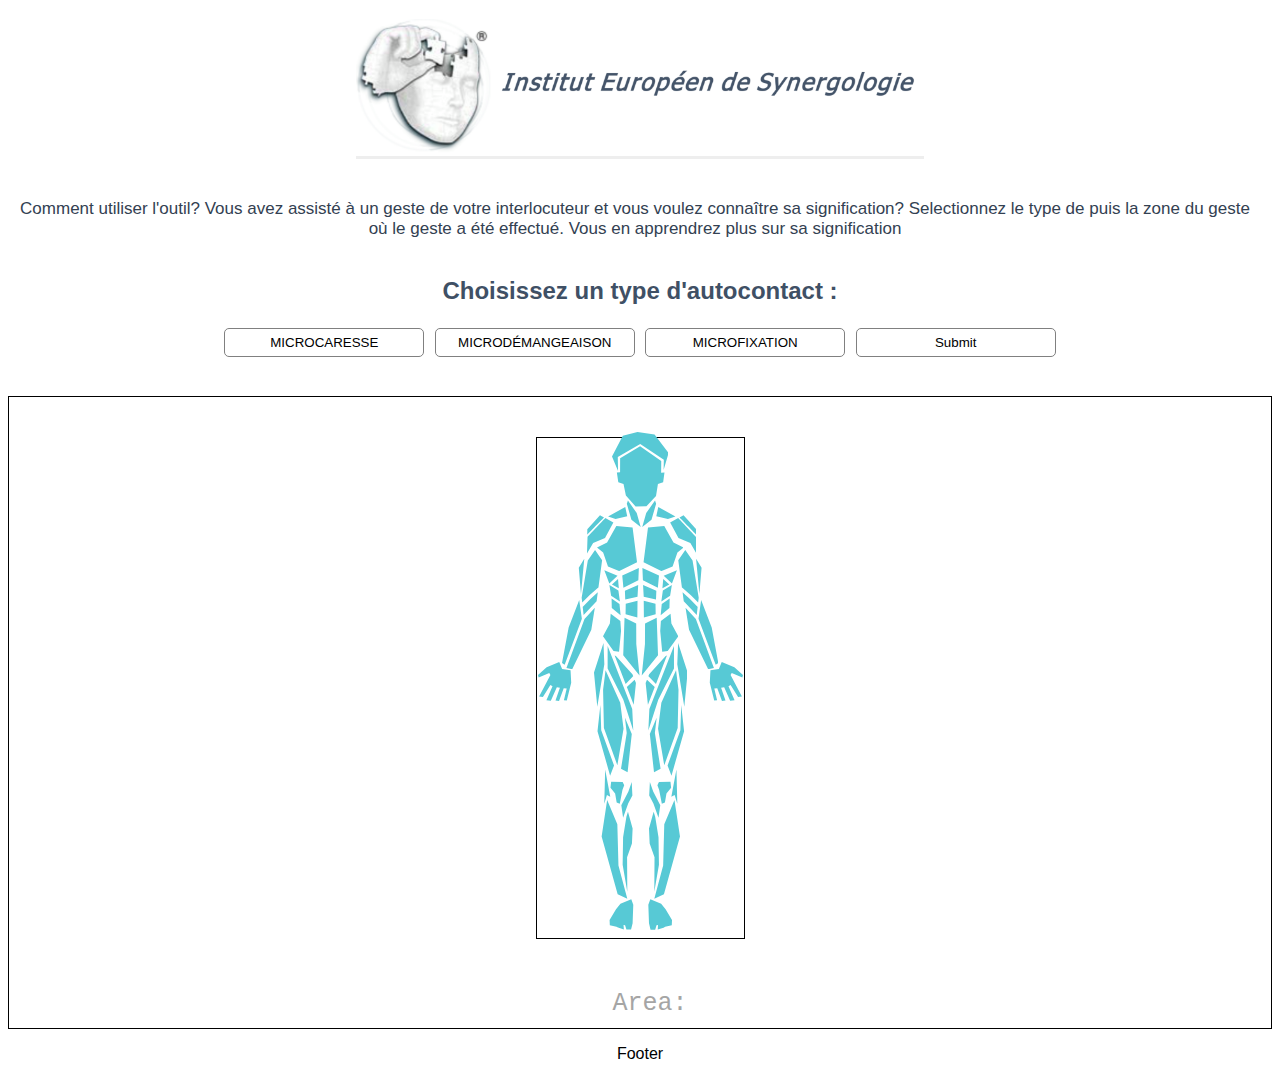
==== index.html @ d7536dd2 "Merge branch 'testclass' into zonage" ====
<!DOCTYPE html>
<html lang="fr">

<head>
    <meta charset="utf-8">
    <title>Analysez les comportements rencontrés</title>
    <link rel="stylesheet" type="text/css" href="style/index.css">
    <link rel="stylesheet" type="text/css" href="style/body.css">

</head>

<body>

    <!-- https://www.youtube.com/watch?v=NWUnbETRfTc ---- Pour les coordonnées JS -->

    <header>
        <a href="file:///Users/Maxime/Desktop/kairos/index.html"><img id="bann" src="img/banniere.png" alt="Bannière Institut Europpéen de Synergologie"></a>

    </header>

    <br>
    <div id="outil">
        <p> Comment utiliser l'outil? Vous avez assisté à un geste de votre interlocuteur et vous voulez connaître sa signification? Selectionnez le type de puis la zone du geste où le geste a été effectué. Vous en apprendrez plus sur sa signification</p>
    </div>

    <div id="div_geste">
        <h2> Choisissez un type d'autocontact :</h2>
        <button class="button" id="C"> MICROCARESSE </button>
        <button class="button" id="D"> MICRODÉMANGEAISON </button>
        <button class="button" id="F"> MICROFIXATION </button>
        <button class="button" id="submit">Submit</button>
    </div>


    <div id="position"></div>

    <br><br>
    <div id="avatar">

        <div class="human-body" id="human-body">
            <svg data-position="head" class="head" xmlns="http://www.w3.org/2000/svg" width="56.594" height="95.031" viewBox="0 0 56.594 95.031"><path d="M15.92 68.5l8.8 12.546 3.97 13.984-9.254-7.38-4.622-15.848zm27.1 0l-8.8 12.546-3.976 13.988 9.254-7.38 4.622-15.848zm6.11-27.775l.108-11.775-21.16-14.742L8.123 26.133 8.09 40.19l-3.24.215 1.462 9.732 5.208 1.81 2.36 11.63 9.72 11.018 10.856-.324 9.56-10.37 1.918-11.952 5.207-1.81 1.342-9.517zm-43.085-1.84l-.257-13.82L28.226 11.9l23.618 15.755-.216 10.37 4.976-17.085L42.556 2.376 25.49 0 10.803 3.673.002 24.415z"/></svg>
            <svg data-position="shoulder" class="shoulder" xmlns="http://www.w3.org/2000/svg" width="109.532" height="46.594" viewBox="0 0 109.532 46.594"><path d="M38.244-.004l1.98 9.232-11.653 2.857-7.474-2.637zm33.032 0l-1.98 9.232 11.653 2.857 7.474-2.637zm21.238 10.54l4.044-2.187 12.656 14 .07 5.33S92.76 10.66 92.515 10.535zm-1.285.58c-.008.28 17.762 18.922 17.762 18.922l.537 16.557-6.157-10.55L91.5 30.988 83.148 15.6zm-74.224-.58L12.962 8.35l-12.656 14-.062 5.325s16.52-17.015 16.764-17.14zm1.285.58C18.3 11.396.528 30.038.528 30.038L-.01 46.595l6.157-10.55 11.87-5.056L26.374 15.6z"/></svg>
            <svg data-position="arm" class="arm" xmlns="http://www.w3.org/2000/svg" width="156.344" height="119.25" viewBox="0 0 156.344 119.25"><path d="M21.12 56.5a1.678 1.678 0 0 1-.427.33l.935 8.224 12.977-13.89 1.2-8.958A168.2 168.2 0 0 0 21.12 56.5zm1.387 12.522l-18.07 48.91 5.757 1.333 19.125-39.44 3.518-22.047zm-5.278-18.96l2.638 18.74-17.2 46.023L.01 113.05l6.644-35.518zm118.015 6.44a1.678 1.678 0 0 0 .426.33l-.934 8.222-12.977-13.89-1.2-8.958A168.2 168.2 0 0 1 135.24 56.5zm-1.39 12.52l18.073 48.91-5.758 1.333-19.132-39.44-3.52-22.05zm5.28-18.96l-2.64 18.74 17.2 46.023 2.658-1.775-6.643-35.518zm-103.1-12.323a1.78 1.78 0 0 1 .407-.24l3.666-27.345L33.07.015l-7.258 10.58-6.16 37.04.566 4.973a151.447 151.447 0 0 1 15.808-14.87zm84.3 0a1.824 1.824 0 0 0-.407-.24l-3.666-27.345L123.3.015l7.258 10.58 6.16 37.04-.566 4.973a151.447 151.447 0 0 0-15.822-14.87zM22.288 8.832l-3.3 35.276-2.2-26.238zm111.79 0l3.3 35.276 2.2-26.238z"/></svg>
            <svg data-position="cheast" class="cheast" xmlns="http://www.w3.org/2000/svg" width="86.594" height="45.063" viewBox="0 0 86.594 45.063"><path d="M19.32 0l-9.225 16.488-10.1 5.056 6.15 4.836 4.832 14.07 11.2 4.616 17.85-8.828-4.452-34.7zm47.934 0l9.225 16.488 10.1 5.056-6.15 4.836-4.833 14.07-11.2 4.616-17.844-8.828 4.45-34.7z"/></svg>
            <svg data-position="stomach" class="stomach" xmlns="http://www.w3.org/2000/svg" width="75.25" height="107.594" viewBox="0 0 75.25 107.594"><path d="M19.25 7.49l16.6-7.5-.5 12.16-14.943 7.662zm-10.322 8.9l6.9 3.848-.8-9.116zm5.617-8.732L1.32 2.15 6.3 15.6zm-8.17 9.267l9.015 5.514 1.54 11.028-8.795-5.735zm15.53 5.89l.332 8.662 12.286-2.665.664-11.826zm14.61 84.783L33.28 76.062l-.08-20.53-11.654-5.736-1.32 37.5zM22.735 35.64L22.57 46.3l11.787 3.166.166-16.657zm-14.16-5.255L16.49 35.9l1.1 11.25-8.8-7.06zm8.79 22.74l-9.673-7.28-.84 9.78L-.006 68.29l10.564 14.594 5.5.883 1.98-20.735zM56 7.488l-16.6-7.5.5 12.16 14.942 7.66zm10.32 8.9l-6.9 3.847.8-9.116zm-5.617-8.733L73.93 2.148l-4.98 13.447zm8.17 9.267l-9.015 5.514-1.54 11.03 8.8-5.736zm-15.53 5.89l-.332 8.662-12.285-2.665-.664-11.827zm-14.61 84.783l3.234-31.536.082-20.532 11.65-5.735 1.32 37.5zm13.78-71.957l.166 10.66-11.786 3.168-.166-16.657zm14.16-5.256l-7.915 5.514-1.1 11.25 8.794-7.06zm-8.79 22.743l9.673-7.28.84 9.78 6.862 12.66-10.564 14.597-5.5.883-1.975-20.74z"/></svg>
            <svg data-position="legs" class="legs" xmlns="http://www.w3.org/2000/svg" width="93.626" height="286.625" viewBox="0 0 93.626 286.625"><path d="M17.143 138.643l-.664 5.99 4.647 5.77 1.55 9.1 3.1 1.33 2.655-13.755 1.77-4.88-1.55-3.107zm20.582.444l-3.32 9.318-7.082 13.755 1.77 12.647 5.09-14.2 4.205-7.982zm-26.557-12.645l5.09 27.29-3.32-1.777-2.656 8.875zm22.795 42.374l-1.55 4.88-3.32 20.634-.442 27.51 4.65 26.847-.223-34.39 4.87-13.754.663-15.087zM23.34 181.24l1.106 41.267 8.853 33.28-9.628-4.55-16.045-57.8 5.533-36.384zm15.934 80.536l-.664 18.415-1.55 6.435h-4.647l-1.327-4.437-1.55-.222.332 4.437-5.864-1.778-1.55-.887-6.64-1.442-.22-5.214 6.418-10.87 4.426-5.548 10.844-4.437zM13.63 3.076v22.476l15.71 31.073 9.923 30.85L38.23 66.1zm25.49 30.248l.118-.148-.793-2.024L21.9 12.992l-1.242-.44L31.642 40.93zM32.865 44.09l6.812 17.6 2.274-21.596-1.344-3.43zM6.395 61.91l.827 25.34 12.816 35.257-3.928 10.136L3.5 88.133zM30.96 74.69l.345.826 6.47 15.48-4.177 38.342-6.594-3.526 5.715-35.7zm45.5 63.953l.663 5.99-4.647 5.77-1.55 9.1-3.1 1.33-2.655-13.755-1.77-4.88 1.55-3.107zm-20.582.444l3.32 9.318 7.08 13.755-1.77 12.647-5.09-14.2-4.2-7.987zm3.762 29.73l1.55 4.88 3.32 20.633.442 27.51-4.648 26.847.22-34.39-4.867-13.754-.67-15.087zm10.623 12.424l-1.107 41.267-8.852 33.28 9.627-4.55 16.046-57.8-5.533-36.384zM54.33 261.777l.663 18.415 1.546 6.435h4.648l1.328-4.437 1.55-.222-.333 4.437 5.863-1.778 1.55-.887 6.638-1.442.222-5.214-6.418-10.868-4.426-5.547-10.844-4.437zm25.643-258.7v22.476L64.26 56.625l-9.923 30.85L55.37 66.1zM54.48 33.326l-.118-.15.793-2.023L71.7 12.993l1.24-.44L61.96 40.93zm6.255 10.764l-6.812 17.6-2.274-21.595 1.344-3.43zm26.47 17.82l-.827 25.342-12.816 35.256 3.927 10.136 12.61-44.51zM62.64 74.693l-.346.825-6.47 15.48 4.178 38.342 6.594-3.527-5.715-35.7zm19.792 51.75l-5.09 27.29 3.32-1.776 2.655 8.875zM9.495-.007l.827 21.373-7.028 42.308-3.306-34.155zm2.068 27.323L26.24 59.707l3.307 26-6.2 36.58L9.91 85.046l-.827-38.342zM84.103-.01l-.826 21.375 7.03 42.308 3.306-34.155zm-2.066 27.325L67.36 59.707l-3.308 26 6.2 36.58 13.436-37.24.827-38.34z"/></svg>
            <svg data-position="hands" class="hands" xmlns="http://www.w3.org/2000/svg" width="205" height="38.938" viewBox="0 0 205 38.938"><path d="M21.255-.002l2.88 6.9 8.412 1.335.664 12.458-4.427 17.8-2.878-.22 2.8-11.847-2.99-.084-4.676 12.6-3.544-.446 4.4-12.736-3.072-.584-5.978 13.543-4.428-.445 6.088-14.1-2.1-1.25-7.528 12.012-3.764-.445L12.4 12.9l-1.107-1.78L.665 15.57 0 13.124l8.635-7.786zm162.49 0l-2.88 6.9-8.412 1.335-.664 12.458 4.427 17.8 2.878-.22-2.8-11.847 2.99-.084 4.676 12.6 3.544-.446-4.4-12.736 3.072-.584 5.978 13.543 4.428-.445-6.088-14.1 2.1-1.25 7.528 12.012 3.764-.445L192.6 12.9l1.107-1.78 10.628 4.45.665-2.447-8.635-7.786z"/></svg>
        </div>

        <div id="area">
            Area: <span id="data"></span>
        </div>
    </div>

    <div id="img"></div>

    <footer class="footer">
        <p>Footer</p>
    </footer>

</body>

<script type="text/javascript" src="script/zoom.js"></script>
<script type="text/javascript" src="script/convert.js"></script>
<script type="text/javascript" src="script/script.js"></script>


</html>
---- style/index.css ----
header {
    text-align: center;
}

body {
    font-family: Arial, Helvetica, sans-serif;
}

#bann {
    border-bottom-style: inset;
    width: 45%;
    height: auto;
}

#titre {
    color: #3F5065;
    font-size: 20px;
    text-align: center;
    border: 1px solid white;
    margin-left: 5px;
    margin-right: 15px;
}

#avatar {
    border: 1px solid black;
    text-align: center;
    font-size: 20px;
}

#outil {
    color: #334152;
    font-size: 17px;
    text-align: center;
    border: 1px solid white;
    margin-left: 5px;
    margin-right: 15px;
}

.footer {
    left: 0;
    bottom: 0;
    width: 100%;
    color: black;
    text-align: center;
}

#div_geste {
    text-align: center;
    color: #3F5065;
}

.button {
    width: 200px;
    border: 1px solid grey;
    border-radius: 5px;
    background-color: white;
    padding: 6px;
    margin: 3px;
}

.button:hover {
    border: 1px solid grey;
    border-radius: 5px;
    background-color: white;
    color: white;
    padding: 6px;
    margin: 3px;
    cursor: pointer;
}

#C:hover {
    background-color: #3acf6e;
}

#C:active {
    background-color: #3acf6e;
    color: #3acf6e;
}

#D:hover {
    background-color: #3a73cf;
}

#D:active {
    background-color: #3a73cf;
    color: #3a73cf;
}

#F:hover {
    background-color: #c5cf3a;
}

#F:active {
    background-color: #c5cf3a;
    color: #c5cf3a;
}

#img {
    display: block;
    text-align: center;
}

.bodyImage {
    height: 400px;
    padding: 5px;
    width: auto;
    margin: auto;
}
---- style/body.css ----
.human-body {
    width: 207px;
    position: relative;
    padding-top: 240px;
    height: 260px;
    display: block;
    margin: 40px auto;
    border: solid black 1px;
}

.human-body svg:hover {
    cursor: pointer;
}

.human-body svg:hover path {
    fill: #ff7d16;
}

.human-body svg {
    position: absolute;
    left: 50%;
    fill: #57c9d5;
}

.human-body svg.head {
    margin-left: -28.5px;
    top: -6px;
}

.human-body svg.shoulder {
    margin-left: -53.5px;
    top: 69px;
}

.human-body svg.arm {
    margin-left: -78px;
    top: 112px;
}

.human-body svg.cheast {
    margin-left: -43.5px;
    top: 88px;
}

.human-body svg.stomach {
    margin-left: -37.5px;
    top: 130px;
}

.human-body svg.legs {
    margin-left: -46.5px;
    top: 205px;
    z-index: 9999;
}

.human-body svg.hands {
    margin-left: -102.5px;
    top: 224px;
}

#area {
    display: block;
    width: 100%;
    clear: both;
    padding: 10px;
    text-align: center;
    font-size: 25px;
    font-family: Courier New;
    color: #a5a5a5;
}

#area #data {
    color: black;
}
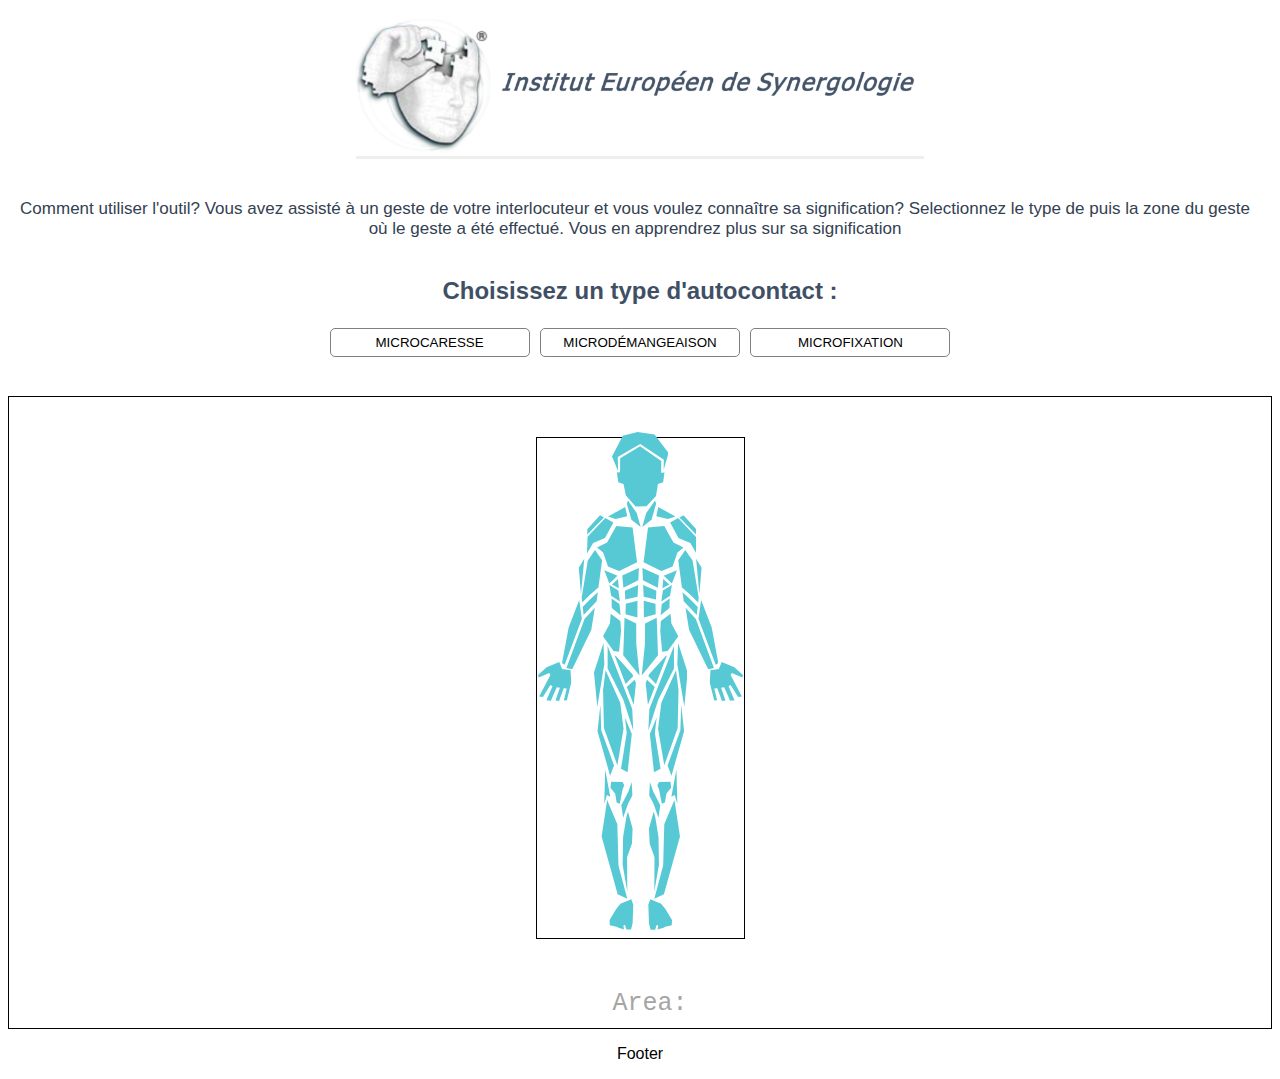
==== commit d155049e: "Revert "Merge branch 'testclass' into zonage"" ====
--- a/index.html
+++ b/index.html
@@ -28,7 +28,6 @@
         <button class="button" id="C"> MICROCARESSE </button>
         <button class="button" id="D"> MICRODÉMANGEAISON </button>
         <button class="button" id="F"> MICROFIXATION </button>
-        <button class="button" id="submit">Submit</button>
     </div>
 
 
@@ -61,7 +60,6 @@
 </body>
 
 <script type="text/javascript" src="script/zoom.js"></script>
-<script type="text/javascript" src="script/convert.js"></script>
 <script type="text/javascript" src="script/script.js"></script>
 
 
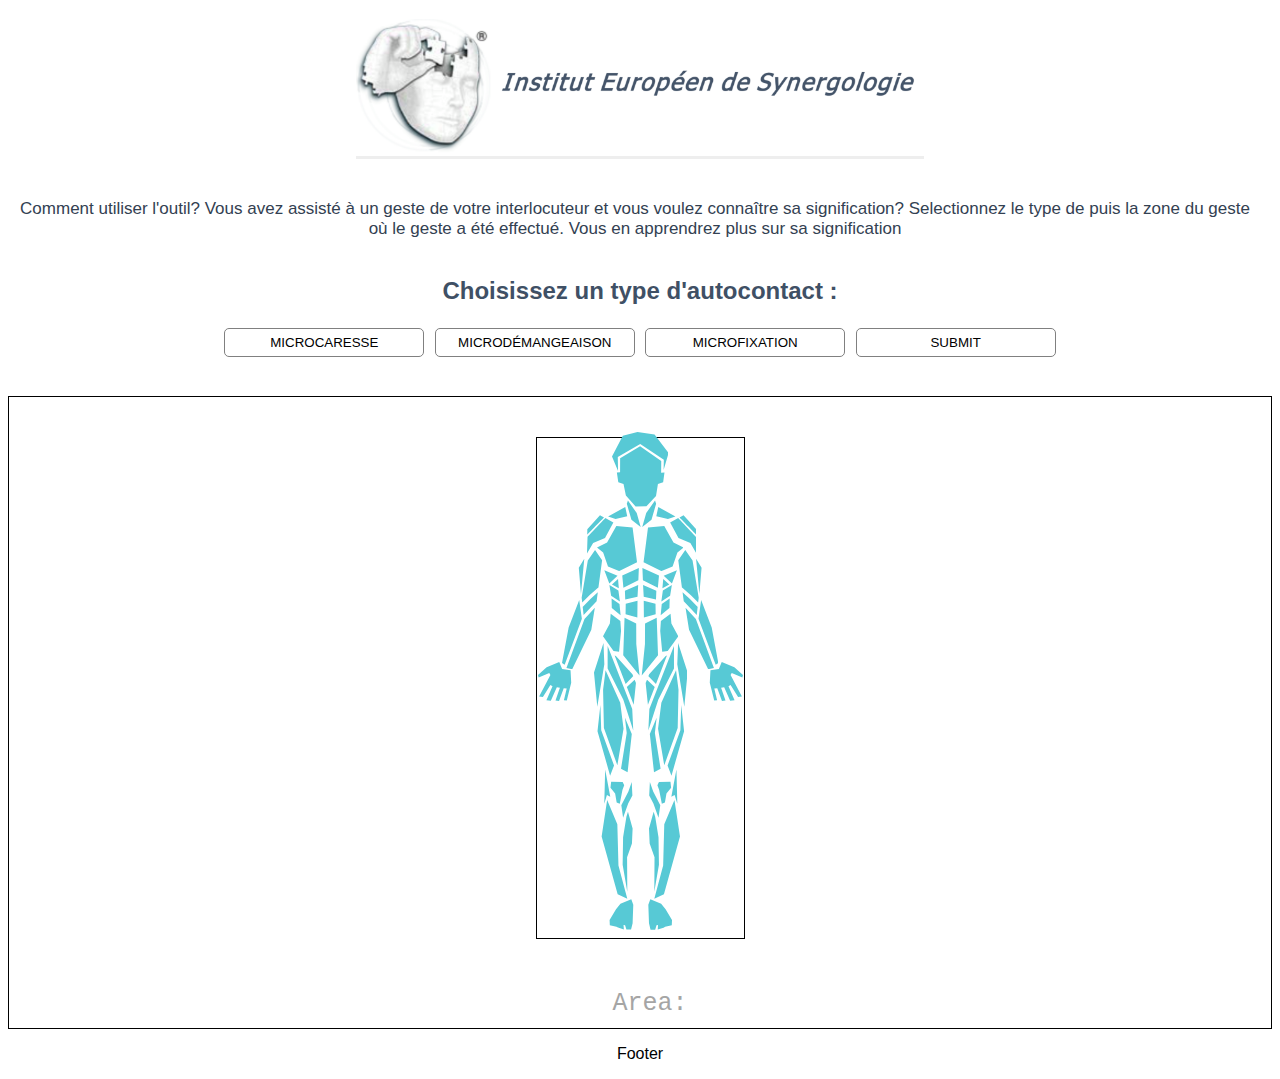
==== commit 2059df40: "réparation bêtises" ====
--- a/index.html
+++ b/index.html
@@ -28,6 +28,7 @@
         <button class="button" id="C"> MICROCARESSE </button>
         <button class="button" id="D"> MICRODÉMANGEAISON </button>
         <button class="button" id="F"> MICROFIXATION </button>
+        <button class="button" id="s"> SUBMIT </button>
     </div>
 
 
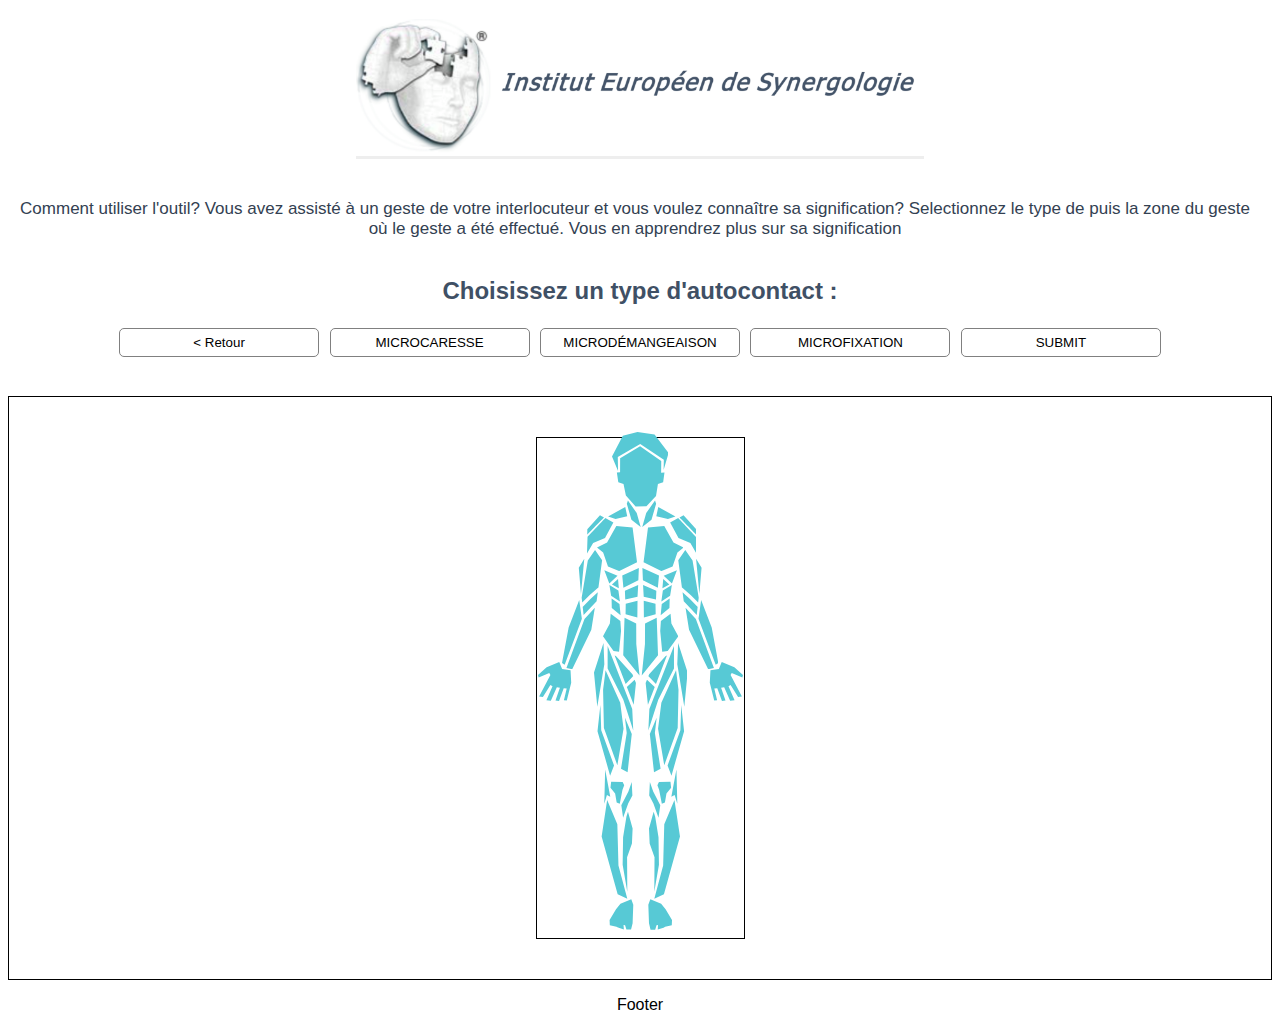
==== commit 990b64b0: "finalistaion" ====
--- a/index.html
+++ b/index.html
@@ -14,7 +14,7 @@
     <!-- https://www.youtube.com/watch?v=NWUnbETRfTc ---- Pour les coordonnées JS -->
 
     <header>
-        <a href="file:///Users/Maxime/Desktop/kairos/index.html"><img id="bann" src="img/banniere.png" alt="Bannière Institut Europpéen de Synergologie"></a>
+        <a href="index.html"><img id="bann" src="img/banniere.png" alt="Bannière Institut Europpéen de Synergologie"></a>
 
     </header>
 
@@ -25,6 +25,7 @@
 
     <div id="div_geste">
         <h2> Choisissez un type d'autocontact :</h2>
+        <button class="button" id="back">  < Retour </button>
         <button class="button" id="C"> MICROCARESSE </button>
         <button class="button" id="D"> MICRODÉMANGEAISON </button>
         <button class="button" id="F"> MICROFIXATION </button>
@@ -47,9 +48,7 @@
             <svg data-position="hands" class="hands" xmlns="http://www.w3.org/2000/svg" width="205" height="38.938" viewBox="0 0 205 38.938"><path d="M21.255-.002l2.88 6.9 8.412 1.335.664 12.458-4.427 17.8-2.878-.22 2.8-11.847-2.99-.084-4.676 12.6-3.544-.446 4.4-12.736-3.072-.584-5.978 13.543-4.428-.445 6.088-14.1-2.1-1.25-7.528 12.012-3.764-.445L12.4 12.9l-1.107-1.78L.665 15.57 0 13.124l8.635-7.786zm162.49 0l-2.88 6.9-8.412 1.335-.664 12.458 4.427 17.8 2.878-.22-2.8-11.847 2.99-.084 4.676 12.6 3.544-.446-4.4-12.736 3.072-.584 5.978 13.543 4.428-.445-6.088-14.1 2.1-1.25 7.528 12.012 3.764-.445L192.6 12.9l1.107-1.78 10.628 4.45.665-2.447-8.635-7.786z"/></svg>
         </div>
 
-        <div id="area">
-            Area: <span id="data"></span>
-        </div>
+
     </div>
 
     <div id="img"></div>
@@ -61,7 +60,7 @@
 </body>
 
 <script type="text/javascript" src="script/zoom.js"></script>
-<script type="text/javascript" src="script/script.js"></script>
+
 
 
 </html>--- a/style/index.css
+++ b/style/index.css
@@ -68,6 +68,10 @@
     cursor: pointer;
 }
 
+#s:hover{
+    background-color: chartreuse;
+}
+
 #C:hover {
     background-color: #3acf6e;
 }
@@ -101,8 +105,10 @@
 }
 
 .bodyImage {
-    height: 400px;
+    width: 100%;
+    height: auto;
+    /*height: 400px;*/
     padding: 5px;
-    width: auto;
+    /*width: auto;*/
     margin: auto;
 }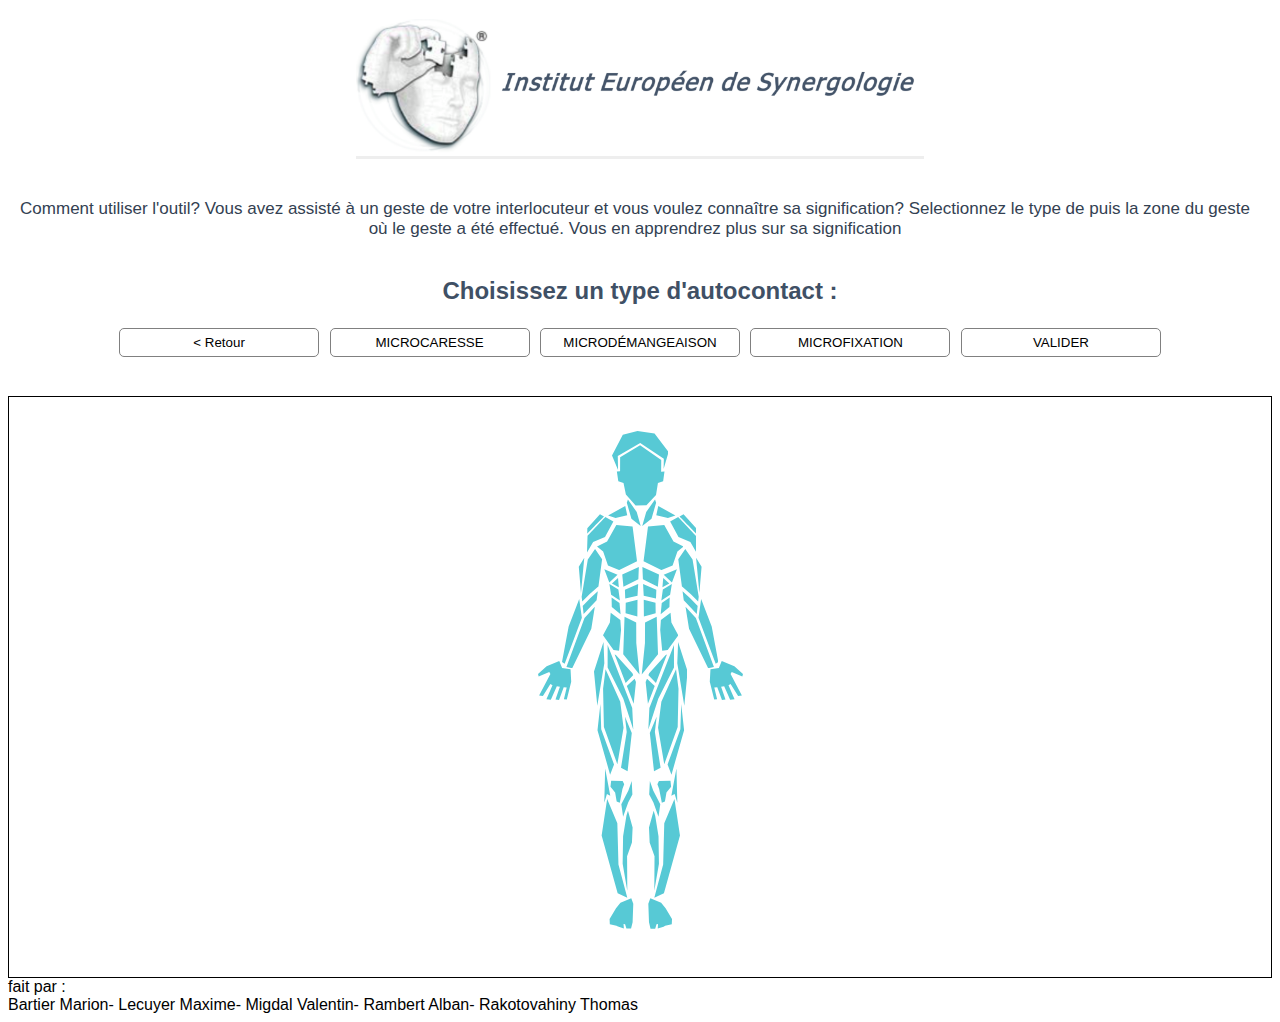
==== commit d50025db: "finition" ====
--- a/index.html
+++ b/index.html
@@ -29,7 +29,7 @@
         <button class="button" id="C"> MICROCARESSE </button>
         <button class="button" id="D"> MICRODÉMANGEAISON </button>
         <button class="button" id="F"> MICROFIXATION </button>
-        <button class="button" id="s"> SUBMIT </button>
+        <button class="button" id="s"> VALIDER </button>
     </div>
 
 
@@ -37,6 +37,7 @@
 
     <br><br>
     <div id="avatar">
+<!--        Copyright (c) 2020 by Volkan Deveci-->
 
         <div class="human-body" id="human-body">
             <svg data-position="head" class="head" xmlns="http://www.w3.org/2000/svg" width="56.594" height="95.031" viewBox="0 0 56.594 95.031"><path d="M15.92 68.5l8.8 12.546 3.97 13.984-9.254-7.38-4.622-15.848zm27.1 0l-8.8 12.546-3.976 13.988 9.254-7.38 4.622-15.848zm6.11-27.775l.108-11.775-21.16-14.742L8.123 26.133 8.09 40.19l-3.24.215 1.462 9.732 5.208 1.81 2.36 11.63 9.72 11.018 10.856-.324 9.56-10.37 1.918-11.952 5.207-1.81 1.342-9.517zm-43.085-1.84l-.257-13.82L28.226 11.9l23.618 15.755-.216 10.37 4.976-17.085L42.556 2.376 25.49 0 10.803 3.673.002 24.415z"/></svg>
@@ -48,13 +49,22 @@
             <svg data-position="hands" class="hands" xmlns="http://www.w3.org/2000/svg" width="205" height="38.938" viewBox="0 0 205 38.938"><path d="M21.255-.002l2.88 6.9 8.412 1.335.664 12.458-4.427 17.8-2.878-.22 2.8-11.847-2.99-.084-4.676 12.6-3.544-.446 4.4-12.736-3.072-.584-5.978 13.543-4.428-.445 6.088-14.1-2.1-1.25-7.528 12.012-3.764-.445L12.4 12.9l-1.107-1.78L.665 15.57 0 13.124l8.635-7.786zm162.49 0l-2.88 6.9-8.412 1.335-.664 12.458 4.427 17.8 2.878-.22-2.8-11.847 2.99-.084 4.676 12.6 3.544-.446-4.4-12.736 3.072-.584 5.978 13.543 4.428-.445-6.088-14.1 2.1-1.25 7.528 12.012 3.764-.445L192.6 12.9l1.107-1.78 10.628 4.45.665-2.447-8.635-7.786z"/></svg>
         </div>
 
-
+        <!--        Copyright (c) 2020 by Volkan Deveci-->
     </div>
 
     <div id="img"></div>
 
     <footer class="footer">
-        <p>Footer</p>
+
+            fait par :<br>
+
+                Bartier Marion-
+                Lecuyer Maxime-
+                Migdal Valentin-
+                Rambert Alban-
+                Rakotovahiny Thomas
+
+
     </footer>
 
 </body>
--- a/style/index.css
+++ b/style/index.css
@@ -41,7 +41,6 @@
     bottom: 0;
     width: 100%;
     color: black;
-    text-align: center;
 }
 
 #div_geste {
@@ -105,10 +104,16 @@
 }
 
 .bodyImage {
+
+
+    height: 400px;
+    padding: 5px;
+    width: auto;
+    margin: auto;
+}
+
+#tete{
     width: 100%;
     height: auto;
-    /*height: 400px;*/
-    padding: 5px;
-    /*width: auto;*/
-    margin: auto;
-}+}
+
--- a/style/body.css
+++ b/style/body.css
@@ -5,7 +5,7 @@
     height: 260px;
     display: block;
     margin: 40px auto;
-    border: solid black 1px;
+
 }
 
 .human-body svg:hover {
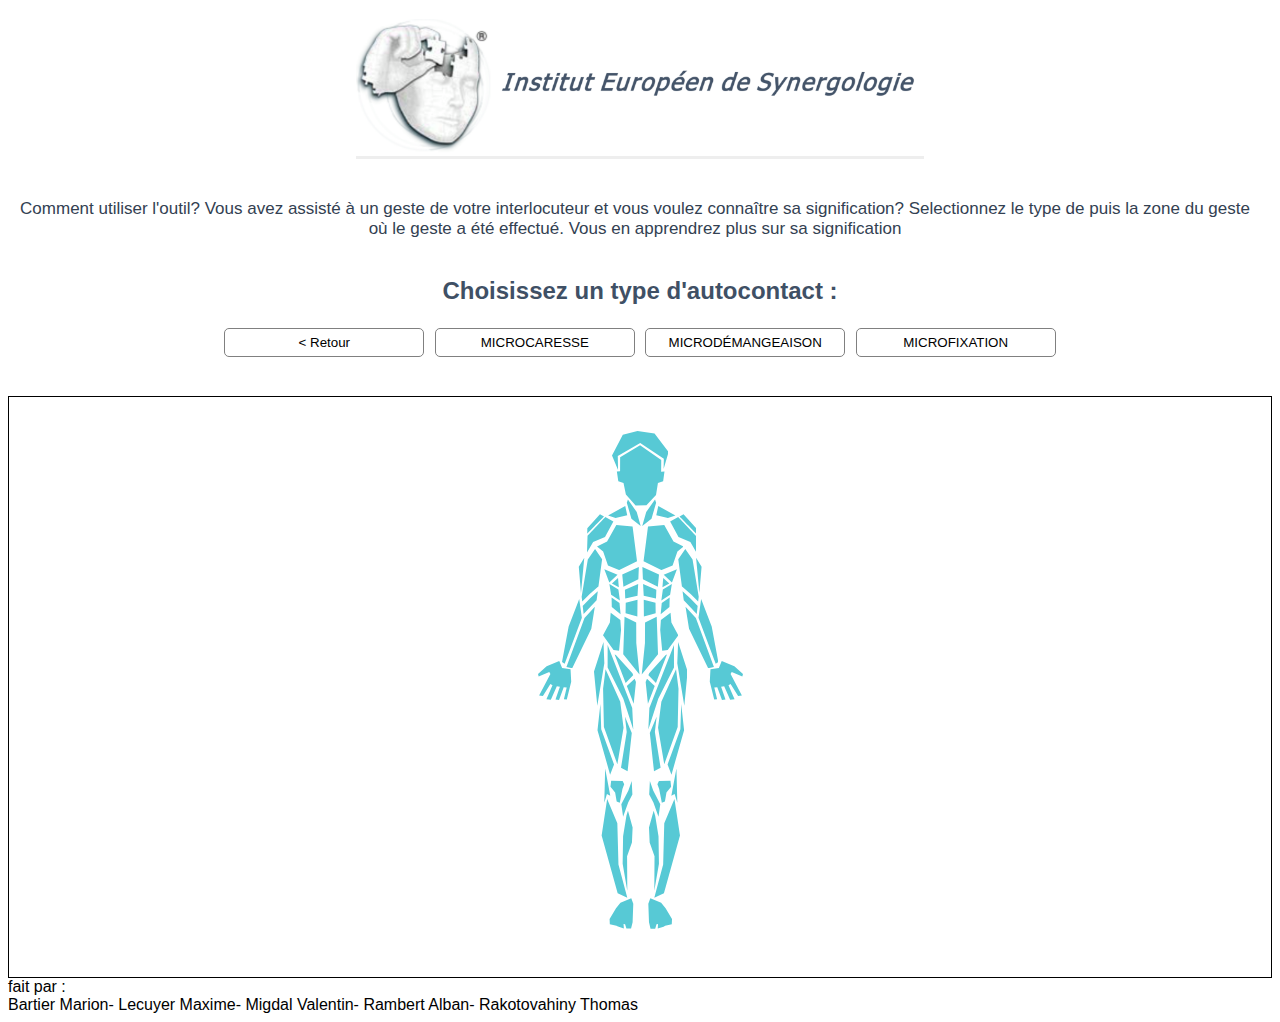
==== commit 1cfb5771: "plus de validation" ====
--- a/index.html
+++ b/index.html
@@ -29,7 +29,6 @@
         <button class="button" id="C"> MICROCARESSE </button>
         <button class="button" id="D"> MICRODÉMANGEAISON </button>
         <button class="button" id="F"> MICROFIXATION </button>
-        <button class="button" id="s"> VALIDER </button>
     </div>
 
 
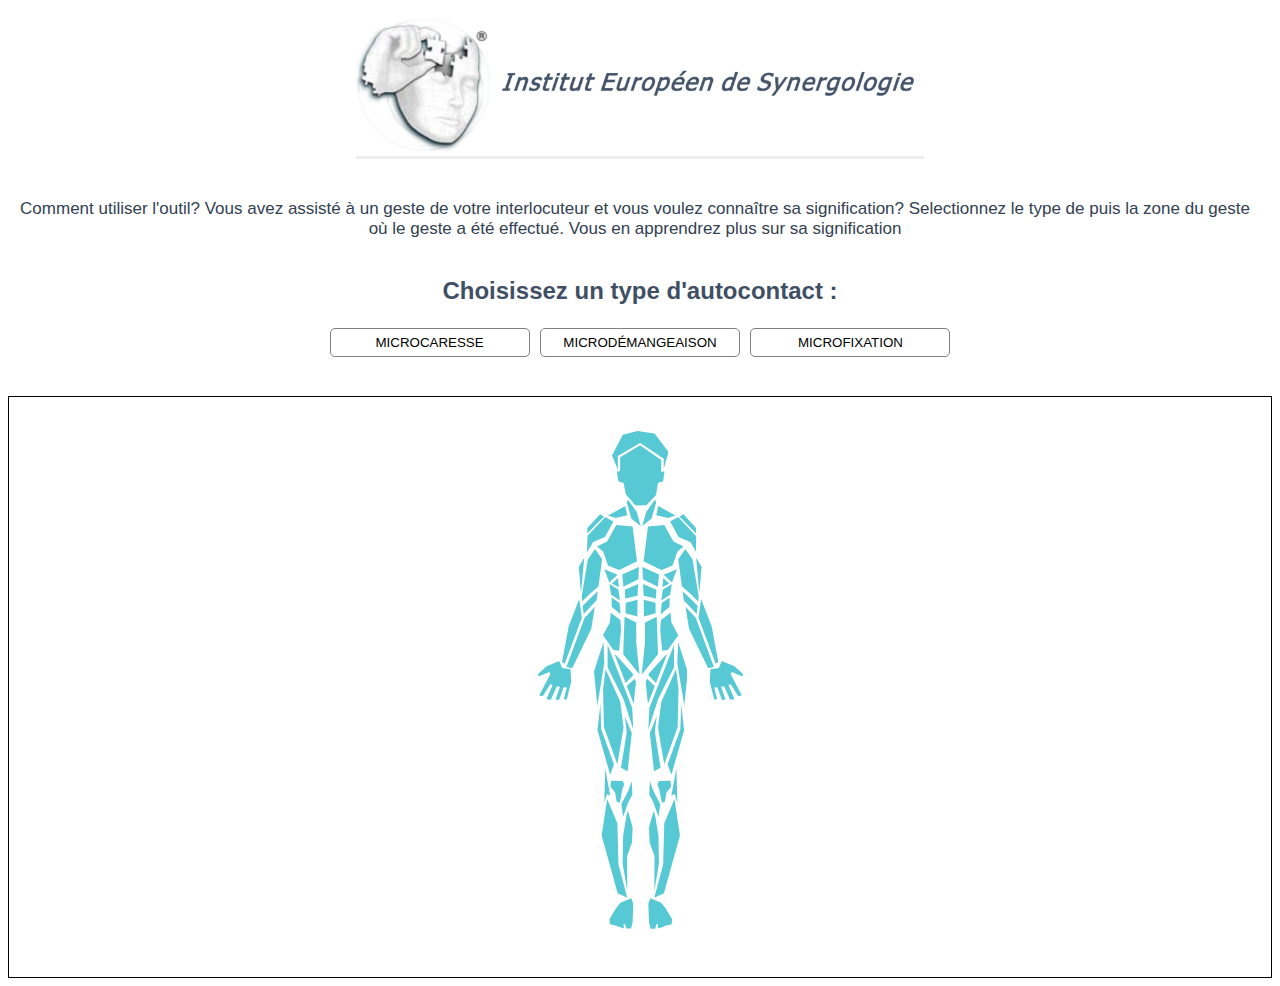
==== commit 1a25e7a0: "y'a plus de stop" ====
--- a/index.html
+++ b/index.html
@@ -53,18 +53,6 @@
 
     <div id="img"></div>
 
-    <footer class="footer">
-
-            fait par :<br>
-
-                Bartier Marion-
-                Lecuyer Maxime-
-                Migdal Valentin-
-                Rambert Alban-
-                Rakotovahiny Thomas
-
-
-    </footer>
 
 </body>
 
--- a/style/index.css
+++ b/style/index.css
@@ -117,3 +117,6 @@
     height: auto;
 }
 
+#back {
+    display: none;
+}
